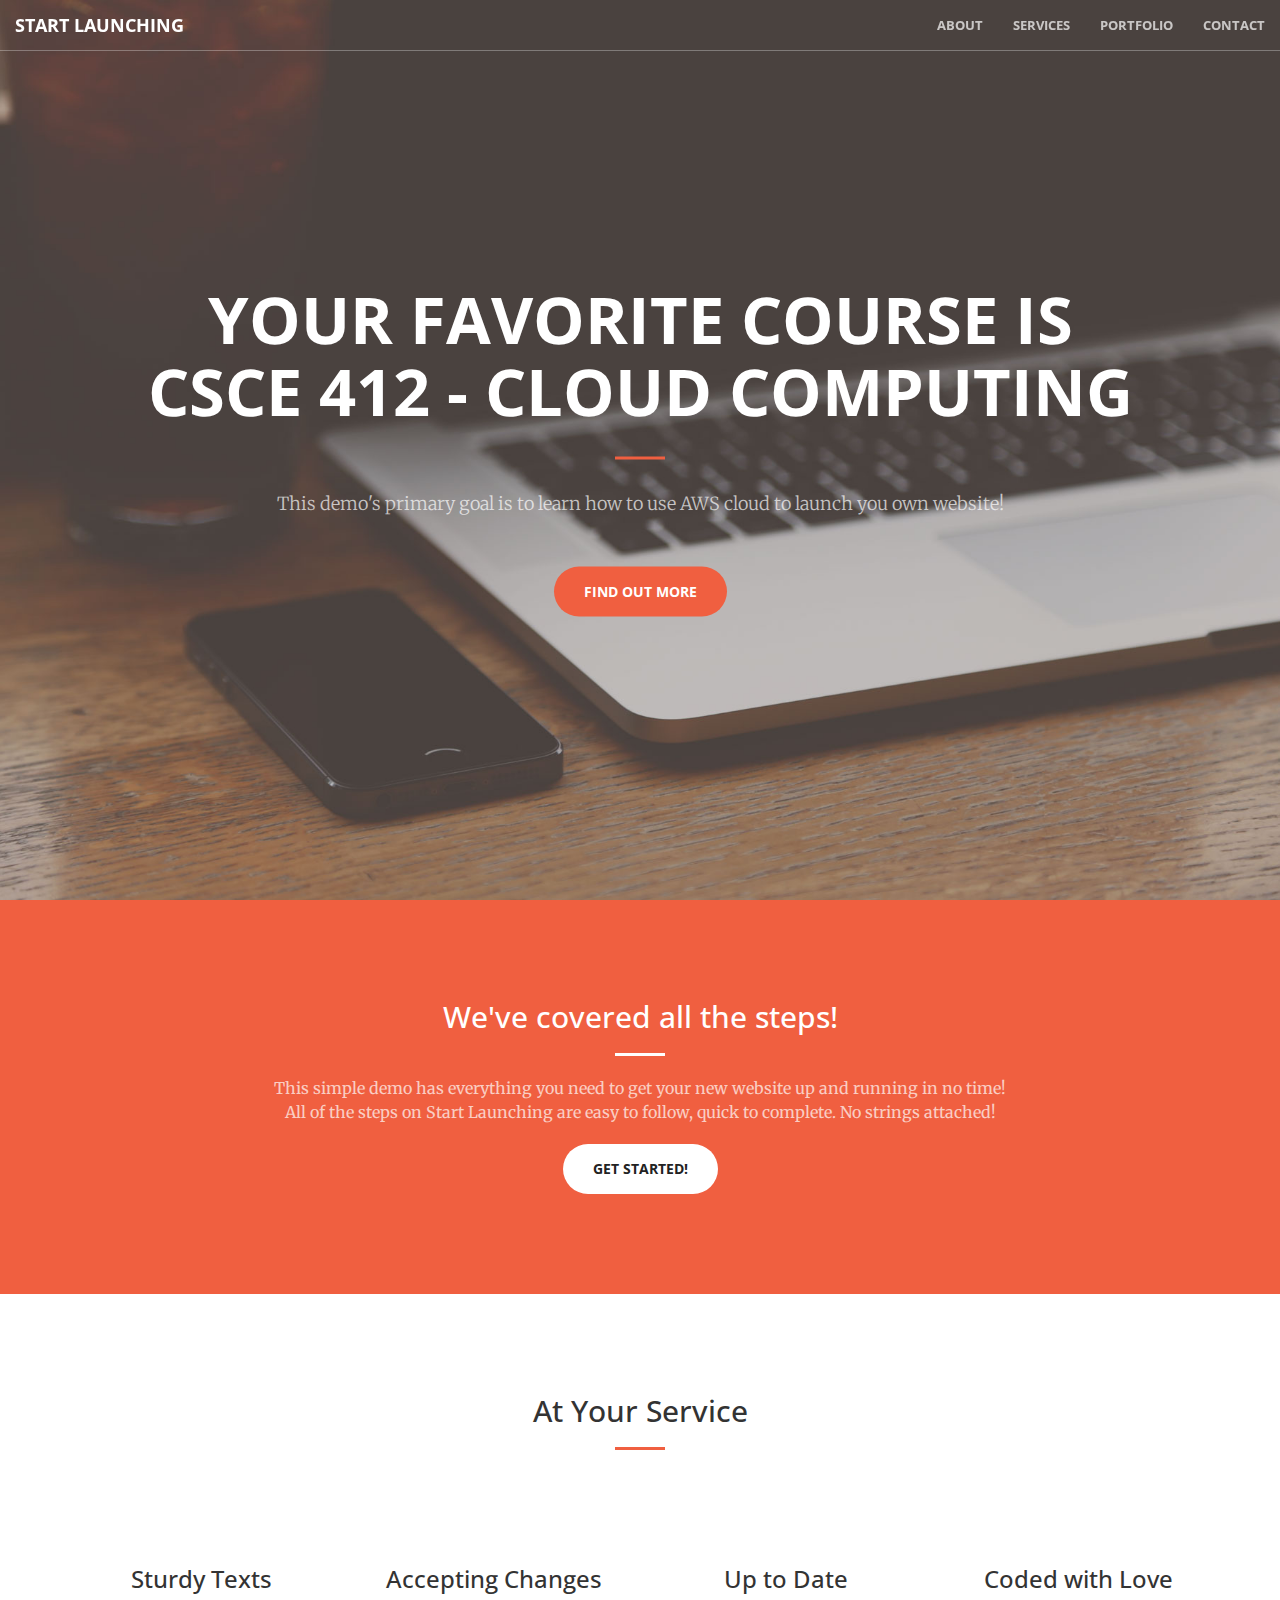
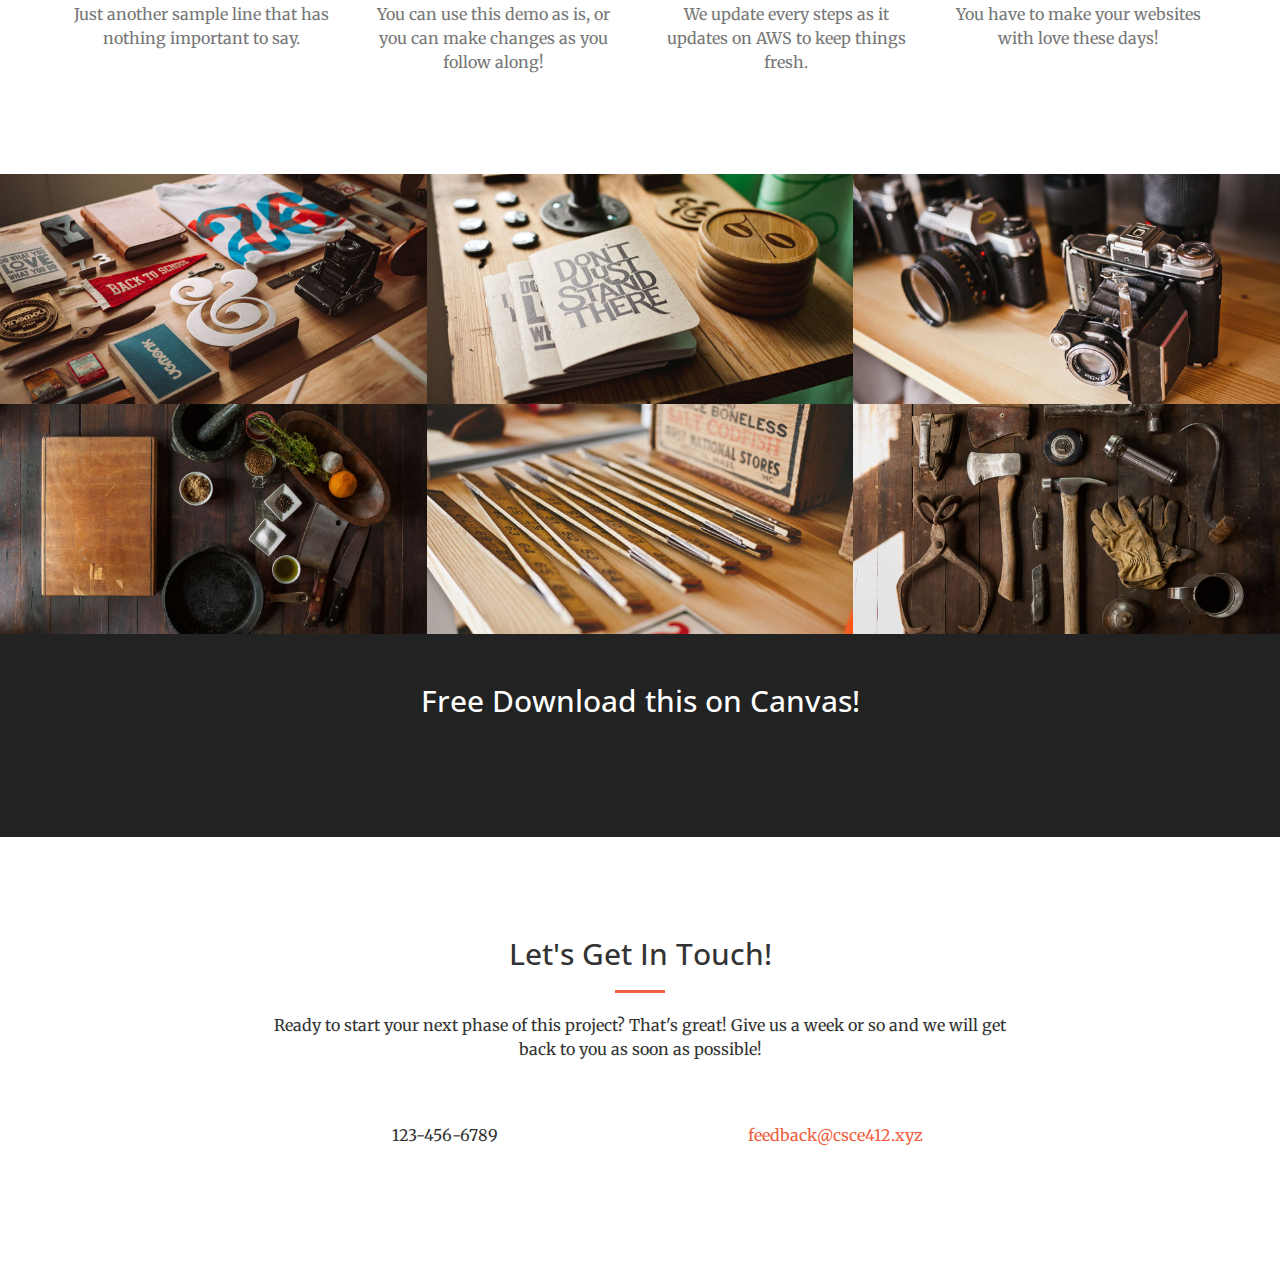
==== index.html @ 82fe5642 "added website information. needs to be updataed later" ====
<!DOCTYPE html>
<html lang="en">

<head>

    <meta charset="utf-8">
    <meta http-equiv="X-UA-Compatible" content="IE=edge">
    <meta name="viewport" content="width=device-width, initial-scale=1">
    <meta name="description" content="">
    <meta name="author" content="">

    <title>Creative - Start Launching</title>

    <!-- Bootstrap Core CSS -->
    <link rel="stylesheet" href="css/bootstrap.min.css" type="text/css">

    <!-- Custom Fonts -->
    <link href='http://fonts.googleapis.com/css?family=Open+Sans:300italic,400italic,600italic,700italic,800italic,400,300,600,700,800' rel='stylesheet' type='text/css'>
    <link href='http://fonts.googleapis.com/css?family=Merriweather:400,300,300italic,400italic,700,700italic,900,900italic' rel='stylesheet' type='text/css'>
    <link rel="stylesheet" href="font-awesome/css/font-awesome.min.css" type="text/css">

    <!-- Plugin CSS -->
    <link rel="stylesheet" href="css/animate.min.css" type="text/css">

    <!-- Custom CSS -->
    <link rel="stylesheet" href="css/creative.css" type="text/css">

    <!-- HTML5 Shim and Respond.js IE8 support of HTML5 elements and media queries -->
    <!-- WARNING: Respond.js doesn't work if you view the page via file:// -->
    <!--[if lt IE 9]>
        <script src="https://oss.maxcdn.com/libs/html5shiv/3.7.0/html5shiv.js"></script>
        <script src="https://oss.maxcdn.com/libs/respond.js/1.4.2/respond.min.js"></script>
    <![endif]-->

</head>

<body id="page-top">

    <nav id="mainNav" class="navbar navbar-default navbar-fixed-top">
        <div class="container-fluid">
            <!-- Brand and toggle get grouped for better mobile display -->
            <div class="navbar-header">
                <button type="button" class="navbar-toggle collapsed" data-toggle="collapse" data-target="#bs-example-navbar-collapse-1">
                    <span class="sr-only">Toggle navigation</span>
                    <span class="icon-bar"></span>
                    <span class="icon-bar"></span>
                    <span class="icon-bar"></span>
                </button>
                <a class="navbar-brand page-scroll" href="#page-top">Start Launching</a>
            </div>

            <!-- Collect the nav links, forms, and other content for toggling -->
            <div class="collapse navbar-collapse" id="bs-example-navbar-collapse-1">
                <ul class="nav navbar-nav navbar-right">
                    <li>
                        <a class="page-scroll" href="#about">About</a>
                    </li>
                    <li>
                        <a class="page-scroll" href="#services">Services</a>
                    </li>
                    <li>
                        <a class="page-scroll" href="#portfolio">Portfolio</a>
                    </li>
                    <li>
                        <a class="page-scroll" href="#contact">Contact</a>
                    </li>
                </ul>
            </div>
            <!-- /.navbar-collapse -->
        </div>
        <!-- /.container-fluid -->
    </nav>

    <header>
        <div class="header-content">
            <div class="header-content-inner">
                <h1>Your Favorite Course is CSCE 412 - Cloud Computing</h1>
                <hr>
                <p>This demo's primary goal is to learn how to use AWS cloud to launch you own website!</p>
                <a href="#about" class="btn btn-primary btn-xl page-scroll">Find Out More</a>
            </div>
        </div>
    </header>

    <section class="bg-primary" id="about">
        <div class="container">
            <div class="row">
                <div class="col-lg-8 col-lg-offset-2 text-center">
                    <h2 class="section-heading">We've covered all the steps!</h2>
                    <hr class="light">
                    <p class="text-faded">This simple demo has everything you need to get your new website up and running in no time! All of the steps on Start Launching are easy to follow, quick to complete. No strings attached!</p>
                    <a href="#" class="btn btn-default btn-xl">Get Started!</a>
                </div>
            </div>
        </div>
    </section>

    <section id="services">
        <div class="container">
            <div class="row">
                <div class="col-lg-12 text-center">
                    <h2 class="section-heading">At Your Service</h2>
                    <hr class="primary">
                </div>
            </div>
        </div>
        <div class="container">
            <div class="row">
                <div class="col-lg-3 col-md-6 text-center">
                    <div class="service-box">
                        <i class="fa fa-4x fa-diamond wow bounceIn text-primary"></i>
                        <h3>Sturdy Texts</h3>
                        <p class="text-muted">Just another sample line that has nothing important to say.</p>
                    </div>
                </div>
                <div class="col-lg-3 col-md-6 text-center">
                    <div class="service-box">
                        <i class="fa fa-4x fa-paper-plane wow bounceIn text-primary" data-wow-delay=".1s"></i>
                        <h3>Accepting Changes</h3>
                        <p class="text-muted">You can use this demo as is, or you can make changes as you follow along!</p>
                    </div>
                </div>
                <div class="col-lg-3 col-md-6 text-center">
                    <div class="service-box">
                        <i class="fa fa-4x fa-newspaper-o wow bounceIn text-primary" data-wow-delay=".2s"></i>
                        <h3>Up to Date</h3>
                        <p class="text-muted">We update every steps as it updates on AWS to keep things fresh.</p>
                    </div>
                </div>
                <div class="col-lg-3 col-md-6 text-center">
                    <div class="service-box">
                        <i class="fa fa-4x fa-heart wow bounceIn text-primary" data-wow-delay=".3s"></i>
                        <h3>Coded with Love</h3>
                        <p class="text-muted">You have to make your websites with love these days!</p>
                    </div>
                </div>
            </div>
        </div>
    </section>

    <section class="no-padding" id="portfolio">
        <div class="container-fluid">
            <div class="row no-gutter">
                <div class="col-lg-4 col-sm-6">
                    <a href="#" class="portfolio-box">
                        <img src="img/portfolio/1.jpg" class="img-responsive" alt="">
                        <div class="portfolio-box-caption">
                            <div class="portfolio-box-caption-content">
                                <div class="project-category text-faded">
                                    Category
                                </div>
                                <div class="project-name">
                                    Project Name
                                </div>
                            </div>
                        </div>
                    </a>
                </div>
                <div class="col-lg-4 col-sm-6">
                    <a href="#" class="portfolio-box">
                        <img src="img/portfolio/2.jpg" class="img-responsive" alt="">
                        <div class="portfolio-box-caption">
                            <div class="portfolio-box-caption-content">
                                <div class="project-category text-faded">
                                    Category
                                </div>
                                <div class="project-name">
                                    Project Name
                                </div>
                            </div>
                        </div>
                    </a>
                </div>
                <div class="col-lg-4 col-sm-6">
                    <a href="#" class="portfolio-box">
                        <img src="img/portfolio/3.jpg" class="img-responsive" alt="">
                        <div class="portfolio-box-caption">
                            <div class="portfolio-box-caption-content">
                                <div class="project-category text-faded">
                                    Category
                                </div>
                                <div class="project-name">
                                    Project Name
                                </div>
                            </div>
                        </div>
                    </a>
                </div>
                <div class="col-lg-4 col-sm-6">
                    <a href="#" class="portfolio-box">
                        <img src="img/portfolio/4.jpg" class="img-responsive" alt="">
                        <div class="portfolio-box-caption">
                            <div class="portfolio-box-caption-content">
                                <div class="project-category text-faded">
                                    Category
                                </div>
                                <div class="project-name">
                                    Project Name
                                </div>
                            </div>
                        </div>
                    </a>
                </div>
                <div class="col-lg-4 col-sm-6">
                    <a href="#" class="portfolio-box">
                        <img src="img/portfolio/5.jpg" class="img-responsive" alt="">
                        <div class="portfolio-box-caption">
                            <div class="portfolio-box-caption-content">
                                <div class="project-category text-faded">
                                    Category
                                </div>
                                <div class="project-name">
                                    Project Name
                                </div>
                            </div>
                        </div>
                    </a>
                </div>
                <div class="col-lg-4 col-sm-6">
                    <a href="#" class="portfolio-box">
                        <img src="img/portfolio/6.jpg" class="img-responsive" alt="">
                        <div class="portfolio-box-caption">
                            <div class="portfolio-box-caption-content">
                                <div class="project-category text-faded">
                                    Category
                                </div>
                                <div class="project-name">
                                    Project Name
                                </div>
                            </div>
                        </div>
                    </a>
                </div>
            </div>
        </div>
    </section>

    <aside class="bg-dark">
        <div class="container text-center">
            <div class="call-to-action">
                <h2>Free Download this on Canvas!</h2>
                <a href="#" class="btn btn-default btn-xl wow tada">Download Now!</a>
            </div>
        </div>
    </aside>

    <section id="contact">
        <div class="container">
            <div class="row">
                <div class="col-lg-8 col-lg-offset-2 text-center">
                    <h2 class="section-heading">Let's Get In Touch!</h2>
                    <hr class="primary">
                    <p>Ready to start your next phase of this project? That's great! Give us a week or so and we will get back to you as soon as possible!</p>
                </div>
                <div class="col-lg-4 col-lg-offset-2 text-center">
                    <i class="fa fa-phone fa-3x wow bounceIn"></i>
                    <p>123-456-6789</p>
                </div>
                <div class="col-lg-4 text-center">
                    <i class="fa fa-envelope-o fa-3x wow bounceIn" data-wow-delay=".1s"></i>
                    <p><a href="mailto:your-email@your-domain.com">feedback@csce412.xyz</a></p>
                </div>
            </div>
        </div>
    </section>

    <!-- jQuery -->
    <script src="js/jquery.js"></script>

    <!-- Bootstrap Core JavaScript -->
    <script src="js/bootstrap.min.js"></script>

    <!-- Plugin JavaScript -->
    <script src="js/jquery.easing.min.js"></script>
    <script src="js/jquery.fittext.js"></script>
    <script src="js/wow.min.js"></script>

    <!-- Custom Theme JavaScript -->
    <script src="js/creative.js"></script>

</body>

</html>
---- css/creative.css ----
/*!
 * Start Bootstrap - Creative Bootstrap Theme (http://startbootstrap.com)
 * Code licensed under the Apache License v2.0.
 * For details, see http://www.apache.org/licenses/LICENSE-2.0.
 */

html,
body {
    width: 100%;
    height: 100%;
}

body {
    font-family: Merriweather,'Helvetica Neue',Arial,sans-serif;
}

hr {
    max-width: 50px;
    border-color: #f05f40;
    border-width: 3px;
}

hr.light {
    border-color: #fff;
}

a {
    color: #f05f40;
    -webkit-transition: all .35s;
    -moz-transition: all .35s;
    transition: all .35s;
}

a:hover,
a:focus {
    color: #eb3812;
}

h1,
h2,
h3,
h4,
h5,
h6 {
    font-family: 'Open Sans','Helvetica Neue',Arial,sans-serif;
}

p {
    margin-bottom: 20px;
    font-size: 16px;
    line-height: 1.5;
}

.bg-primary {
    background-color: #f05f40;
}

.bg-dark {
    color: #fff;
    background-color: #222;
}

.text-faded {
    color: rgba(255,255,255,.7);
}

section {
    padding: 100px 0;
}

aside {
    padding: 50px 0;
}

.no-padding {
    padding: 0;
}

.navbar-default {
    border-color: rgba(34,34,34,.05);
    font-family: 'Open Sans','Helvetica Neue',Arial,sans-serif;
    background-color: #fff;
    -webkit-transition: all .35s;
    -moz-transition: all .35s;
    transition: all .35s;
}

.navbar-default .navbar-header .navbar-brand {
    text-transform: uppercase;
    font-family: 'Open Sans','Helvetica Neue',Arial,sans-serif;
    font-weight: 700;
    color: #f05f40;
}

.navbar-default .navbar-header .navbar-brand:hover,
.navbar-default .navbar-header .navbar-brand:focus {
    color: #eb3812;
}

.navbar-default .nav > li>a,
.navbar-default .nav>li>a:focus {
    text-transform: uppercase;
    font-size: 13px;
    font-weight: 700;
    color: #222;
}

.navbar-default .nav > li>a:hover,
.navbar-default .nav>li>a:focus:hover {
    color: #f05f40;
}

.navbar-default .nav > li.active>a,
.navbar-default .nav>li.active>a:focus {
    color: #f05f40!important;
    background-color: transparent;
}

.navbar-default .nav > li.active>a:hover,
.navbar-default .nav>li.active>a:focus:hover {
    background-color: transparent;
}

@media(min-width:768px) {
    .navbar-default {
        border-color: rgba(255,255,255,.3);
        background-color: transparent;
    }

    .navbar-default .navbar-header .navbar-brand {
        color: rgba(255,255,255,.7);
    }

    .navbar-default .navbar-header .navbar-brand:hover,
    .navbar-default .navbar-header .navbar-brand:focus {
        color: #fff;
    }

    .navbar-default .nav > li>a,
    .navbar-default .nav>li>a:focus {
        color: rgba(255,255,255,.7);
    }

    .navbar-default .nav > li>a:hover,
    .navbar-default .nav>li>a:focus:hover {
        color: #fff;
    }

    .navbar-default.affix {
        border-color: rgba(34,34,34,.05);
        background-color: #fff;
    }

    .navbar-default.affix .navbar-header .navbar-brand {
        font-size: 14px;
        color: #f05f40;
    }

    .navbar-default.affix .navbar-header .navbar-brand:hover,
    .navbar-default.affix .navbar-header .navbar-brand:focus {
        color: #eb3812;
    }

    .navbar-default.affix .nav > li>a,
    .navbar-default.affix .nav>li>a:focus {
        color: #222;
    }

    .navbar-default.affix .nav > li>a:hover,
    .navbar-default.affix .nav>li>a:focus:hover {
        color: #f05f40;
    }
}

header {
    position: relative;
    width: 100%;
    min-height: auto;
    text-align: center;
    color: #fff;
    background-image: url(../img/header.jpg);
    background-position: center;
    -webkit-background-size: cover;
    -moz-background-size: cover;
    background-size: cover;
    -o-background-size: cover;
}

header .header-content {
    position: relative;
    width: 100%;
    padding: 100px 15px;
    text-align: center;
}

header .header-content .header-content-inner h1 {
    margin-top: 0;
    margin-bottom: 0;
    text-transform: uppercase;
    font-weight: 700;
}

header .header-content .header-content-inner hr {
    margin: 30px auto;
}

header .header-content .header-content-inner p {
    margin-bottom: 50px;
    font-size: 16px;
    font-weight: 300;
    color: rgba(255,255,255,.7);
}

@media(min-width:768px) {
    header {
        min-height: 100%;
    }

    header .header-content {
        position: absolute;
        top: 50%;
        padding: 0 50px;
        -webkit-transform: translateY(-50%);
        -ms-transform: translateY(-50%);
        transform: translateY(-50%);
    }

    header .header-content .header-content-inner {
        margin-right: auto;
        margin-left: auto;
        max-width: 1000px;
    }

    header .header-content .header-content-inner p {
        margin-right: auto;
        margin-left: auto;
        max-width: 80%;
        font-size: 18px;
    }
}

.section-heading {
    margin-top: 0;
}

.service-box {
    margin: 50px auto 0;
    max-width: 400px;
}

@media(min-width:992px) {
    .service-box {
        margin: 20px auto 0;
    }
}

.service-box p {
    margin-bottom: 0;
}

.portfolio-box {
    display: block;
    position: relative;
    margin: 0 auto;
    max-width: 650px;
}

.portfolio-box .portfolio-box-caption {
    display: block;
    position: absolute;
    bottom: 0;
    width: 100%;
    height: 100%;
    text-align: center;
    color: #fff;
    opacity: 0;
    background: rgba(240,95,64,.9);
    -webkit-transition: all .35s;
    -moz-transition: all .35s;
    transition: all .35s;
}

.portfolio-box .portfolio-box-caption .portfolio-box-caption-content {
    position: absolute;
    top: 50%;
    width: 100%;
    text-align: center;
    transform: translateY(-50%);
}

.portfolio-box .portfolio-box-caption .portfolio-box-caption-content .project-category,
.portfolio-box .portfolio-box-caption .portfolio-box-caption-content .project-name {
    padding: 0 15px;
    font-family: 'Open Sans','Helvetica Neue',Arial,sans-serif;
}

.portfolio-box .portfolio-box-caption .portfolio-box-caption-content .project-category {
    text-transform: uppercase;
    font-size: 14px;
    font-weight: 600;
}

.portfolio-box .portfolio-box-caption .portfolio-box-caption-content .project-name {
    font-size: 18px;
}

.portfolio-box:hover .portfolio-box-caption {
    opacity: 1;
}

@media(min-width:768px) {
    .portfolio-box .portfolio-box-caption .portfolio-box-caption-content .project-category {
        font-size: 16px;
    }

    .portfolio-box .portfolio-box-caption .portfolio-box-caption-content .project-name {
        font-size: 22px;
    }
}

.call-to-action h2 {
    margin: 0 auto 20px;
}

.text-primary {
    color: #f05f40;
}

.no-gutter > [class*=col-] {
    padding-right: 0;
    padding-left: 0;
}

.btn-default {
    border-color: #fff;
    color: #222;
    background-color: #fff;
    -webkit-transition: all .35s;
    -moz-transition: all .35s;
    transition: all .35s;
}

.btn-default:hover,
.btn-default:focus,
.btn-default.focus,
.btn-default:active,
.btn-default.active,
.open > .dropdown-toggle.btn-default {
    border-color: #ededed;
    color: #222;
    background-color: #f2f2f2;
}

.btn-default:active,
.btn-default.active,
.open > .dropdown-toggle.btn-default {
    background-image: none;
}

.btn-default.disabled,
.btn-default[disabled],
fieldset[disabled] .btn-default,
.btn-default.disabled:hover,
.btn-default[disabled]:hover,
fieldset[disabled] .btn-default:hover,
.btn-default.disabled:focus,
.btn-default[disabled]:focus,
fieldset[disabled] .btn-default:focus,
.btn-default.disabled.focus,
.btn-default[disabled].focus,
fieldset[disabled] .btn-default.focus,
.btn-default.disabled:active,
.btn-default[disabled]:active,
fieldset[disabled] .btn-default:active,
.btn-default.disabled.active,
.btn-default[disabled].active,
fieldset[disabled] .btn-default.active {
    border-color: #fff;
    background-color: #fff;
}

.btn-default .badge {
    color: #fff;
    background-color: #222;
}

.btn-primary {
    border-color: #f05f40;
    color: #fff;
    background-color: #f05f40;
    -webkit-transition: all .35s;
    -moz-transition: all .35s;
    transition: all .35s;
}

.btn-primary:hover,
.btn-primary:focus,
.btn-primary.focus,
.btn-primary:active,
.btn-primary.active,
.open > .dropdown-toggle.btn-primary {
    border-color: #ed431f;
    color: #fff;
    background-color: #ee4b28;
}

.btn-primary:active,
.btn-primary.active,
.open > .dropdown-toggle.btn-primary {
    background-image: none;
}

.btn-primary.disabled,
.btn-primary[disabled],
fieldset[disabled] .btn-primary,
.btn-primary.disabled:hover,
.btn-primary[disabled]:hover,
fieldset[disabled] .btn-primary:hover,
.btn-primary.disabled:focus,
.btn-primary[disabled]:focus,
fieldset[disabled] .btn-primary:focus,
.btn-primary.disabled.focus,
.btn-primary[disabled].focus,
fieldset[disabled] .btn-primary.focus,
.btn-primary.disabled:active,
.btn-primary[disabled]:active,
fieldset[disabled] .btn-primary:active,
.btn-primary.disabled.active,
.btn-primary[disabled].active,
fieldset[disabled] .btn-primary.active {
    border-color: #f05f40;
    background-color: #f05f40;
}

.btn-primary .badge {
    color: #f05f40;
    background-color: #fff;
}

.btn {
    border: 0;
    border-radius: 300px;
    text-transform: uppercase;
    font-family: 'Open Sans','Helvetica Neue',Arial,sans-serif;
    font-weight: 700;
}

.btn-xl {
    padding: 15px 30px;
}

::-moz-selection {
    text-shadow: none;
    color: #fff;
    background: #222;
}

::selection {
    text-shadow: none;
    color: #fff;
    background: #222;
}

img::selection {
    color: #fff;
    background: 0 0;
}

img::-moz-selection {
    color: #fff;
    background: 0 0;
}

body {
    webkit-tap-highlight-color: #222;
}
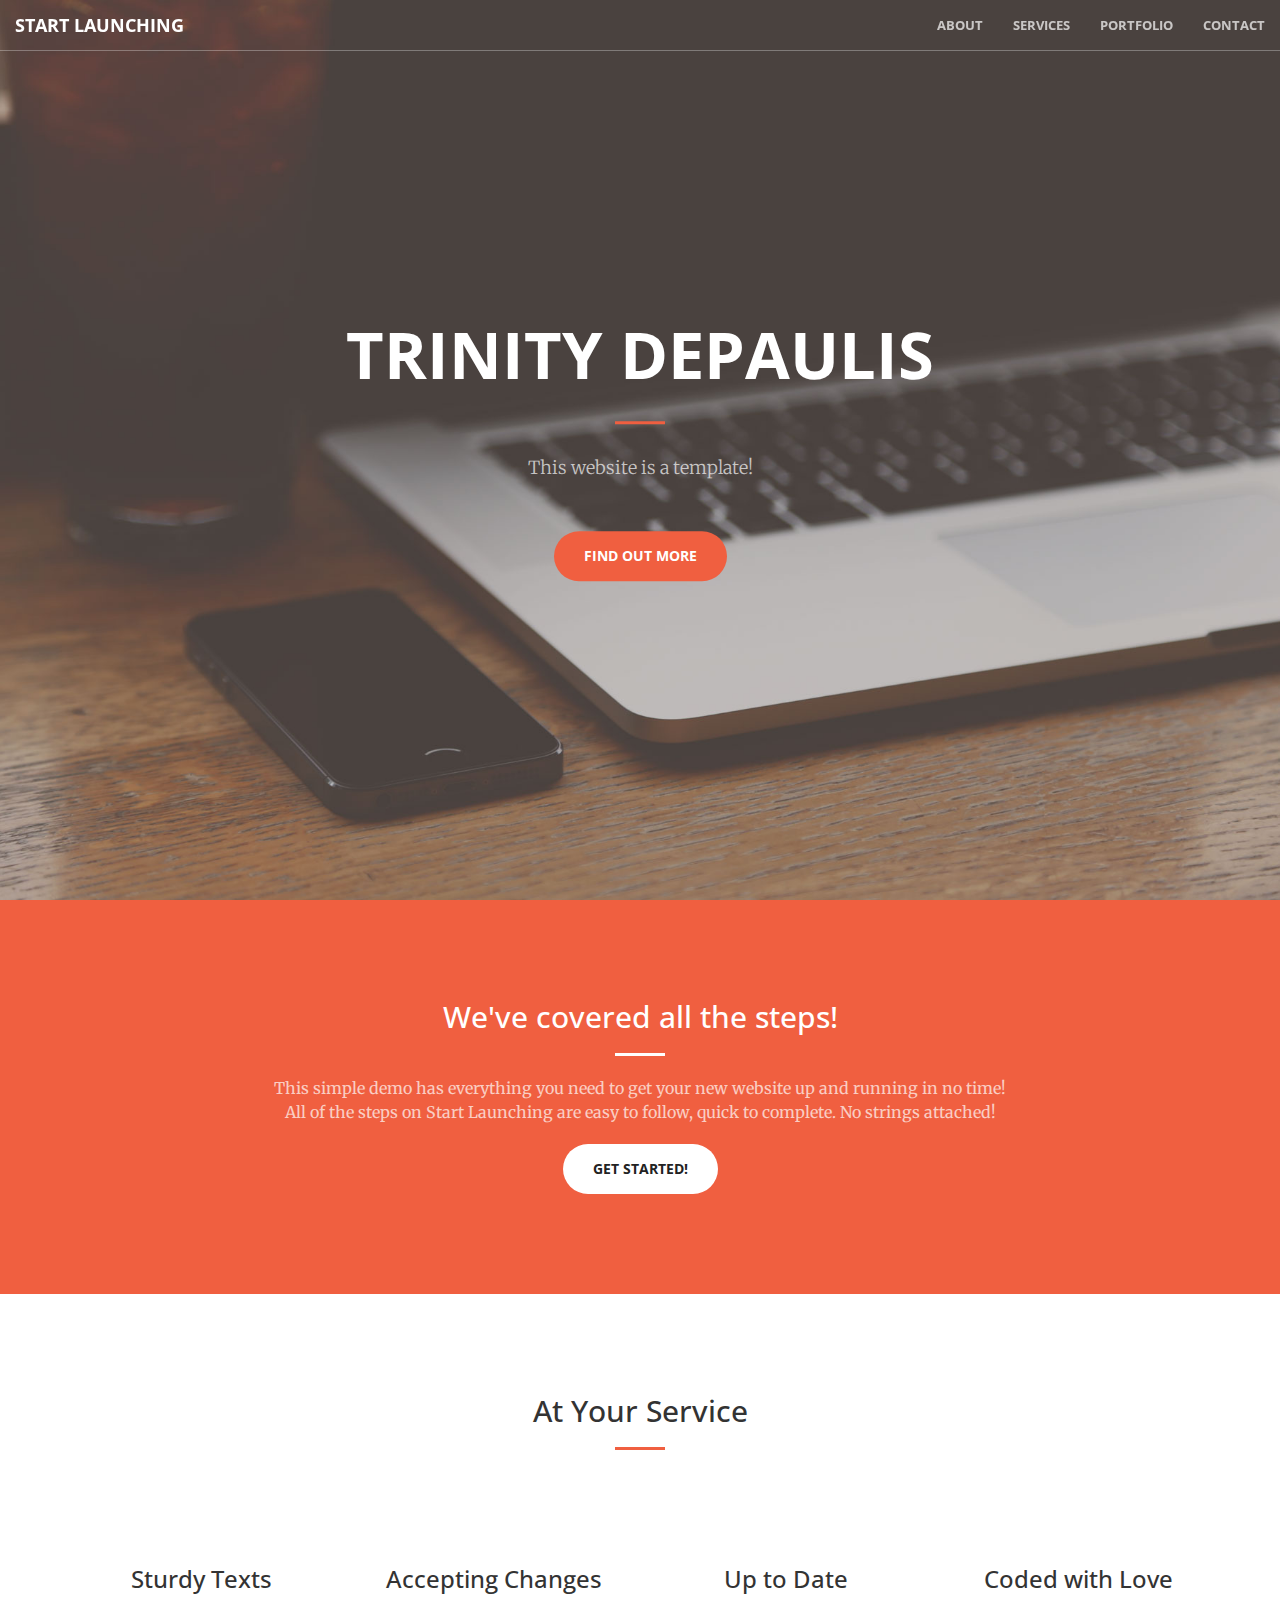
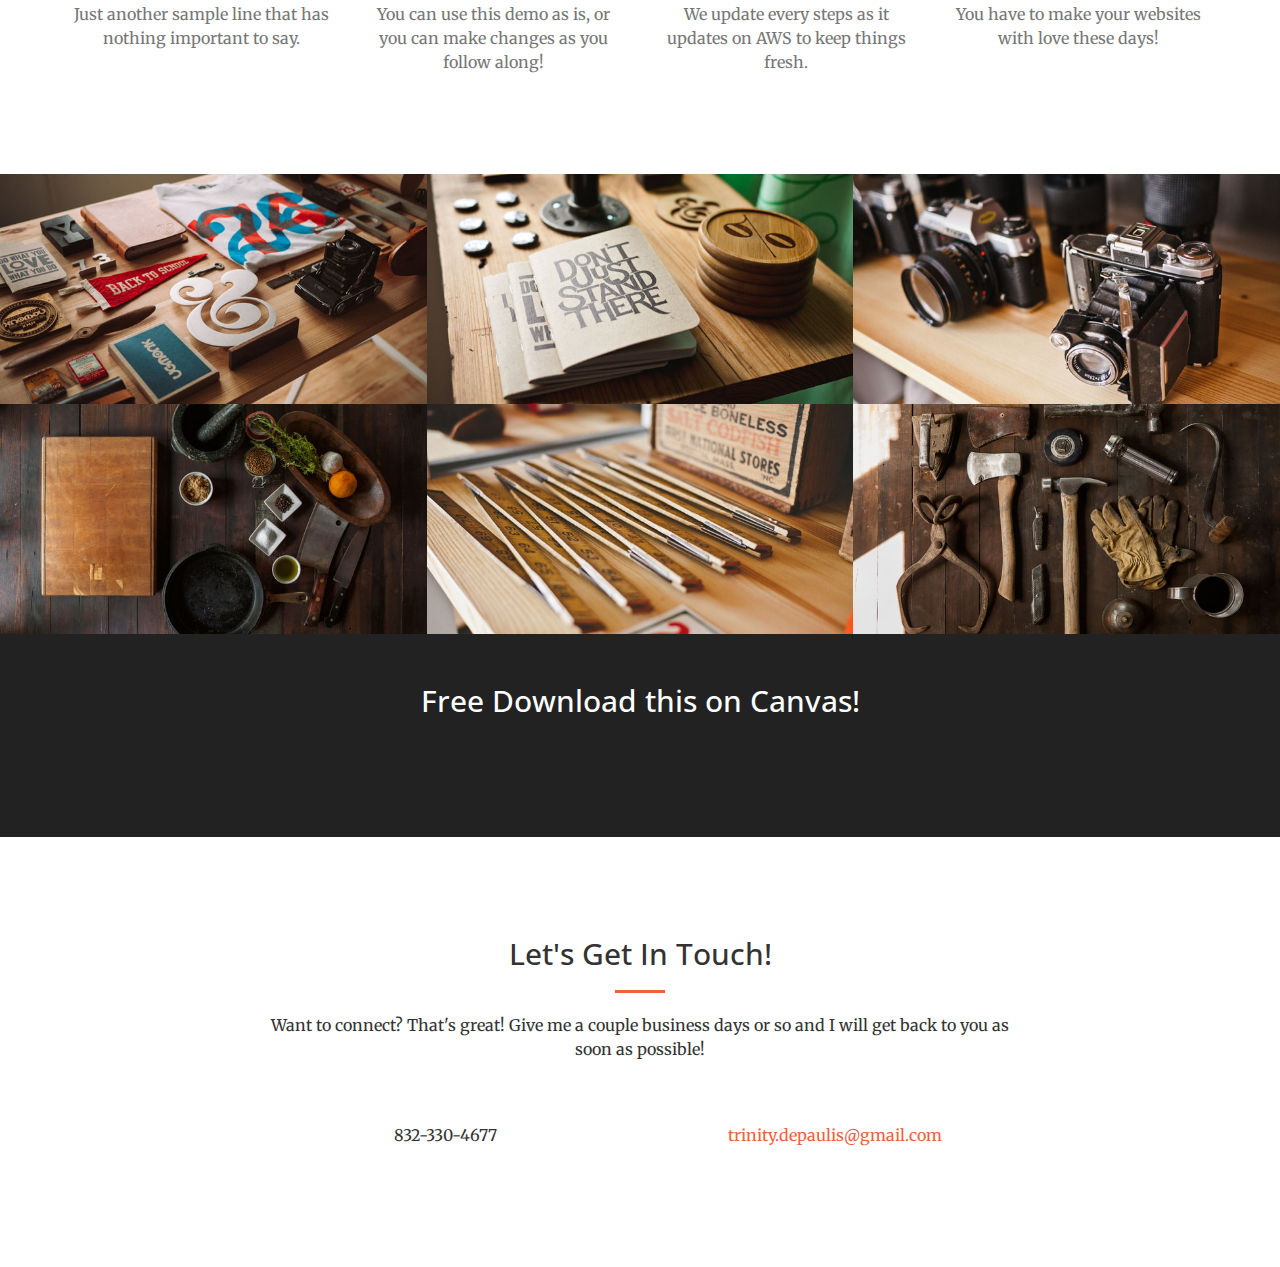
==== commit c543c93c: "updated index" ====
--- a/index.html
+++ b/index.html
@@ -74,9 +74,9 @@
     <header>
         <div class="header-content">
             <div class="header-content-inner">
-                <h1>Your Favorite Course is CSCE 412 - Cloud Computing</h1>
+                <h1>Trinity DePaulis</h1>
                 <hr>
-                <p>This demo's primary goal is to learn how to use AWS cloud to launch you own website!</p>
+                <p>This website is a template!</p>
                 <a href="#about" class="btn btn-primary btn-xl page-scroll">Find Out More</a>
             </div>
         </div>
@@ -250,15 +250,15 @@
                 <div class="col-lg-8 col-lg-offset-2 text-center">
                     <h2 class="section-heading">Let's Get In Touch!</h2>
                     <hr class="primary">
-                    <p>Ready to start your next phase of this project? That's great! Give us a week or so and we will get back to you as soon as possible!</p>
+                    <p>Want to connect? That's great! Give me a couple business days or so and I will get back to you as soon as possible!</p>
                 </div>
                 <div class="col-lg-4 col-lg-offset-2 text-center">
                     <i class="fa fa-phone fa-3x wow bounceIn"></i>
-                    <p>123-456-6789</p>
+                    <p>832-330-4677</p>
                 </div>
                 <div class="col-lg-4 text-center">
                     <i class="fa fa-envelope-o fa-3x wow bounceIn" data-wow-delay=".1s"></i>
-                    <p><a href="mailto:your-email@your-domain.com">feedback@csce412.xyz</a></p>
+                    <p><a href="mailto:your-email@your-domain.com">trinity.depaulis@gmail.com</a></p>
                 </div>
             </div>
         </div>
